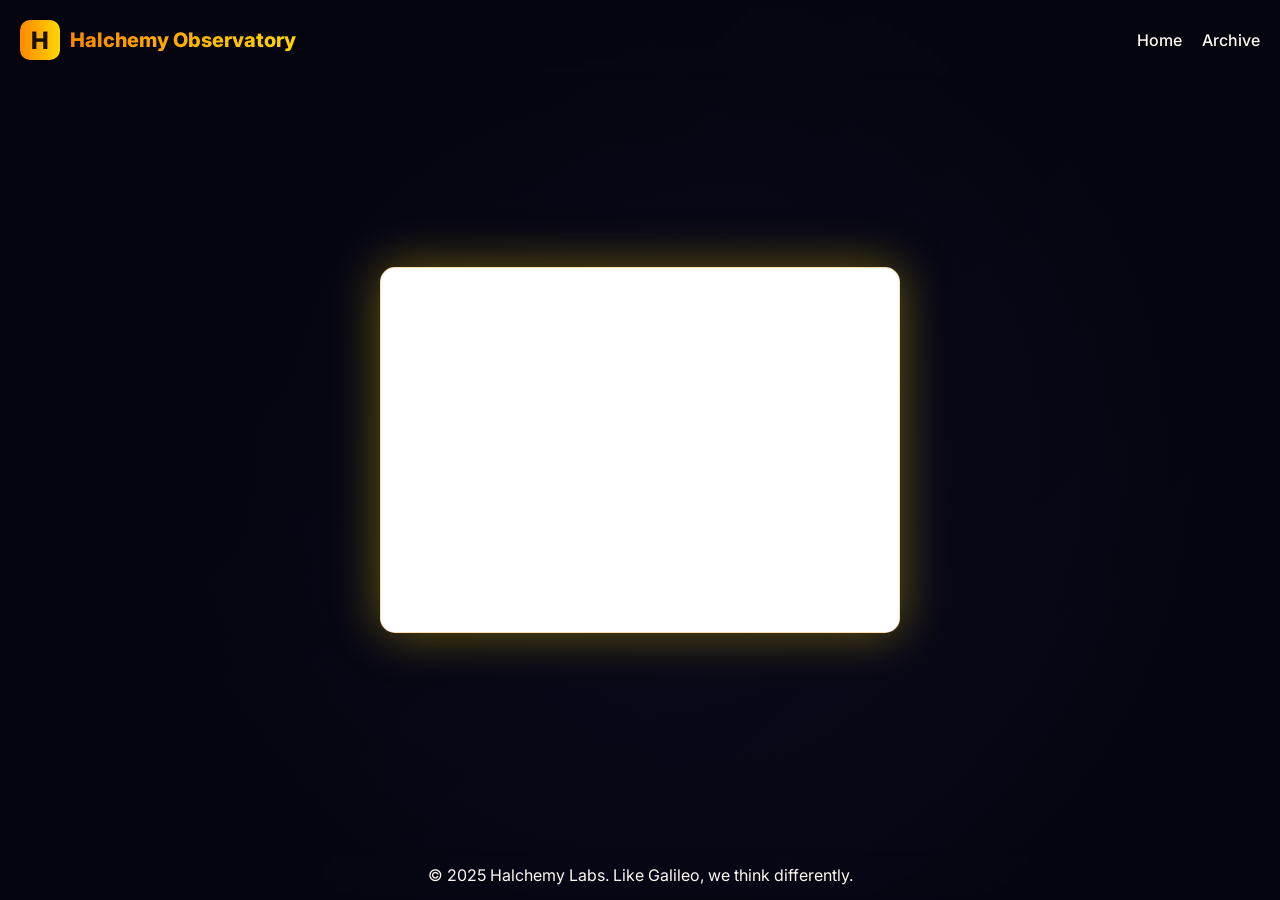
==== index.html @ 16245847 "fix: Correct Substack embed layout and styling - Adjusted CSS to ensure the iframe fits correctly wi" ====
<!DOCTYPE html>
<html lang="en">
<head>
    <!-- Google Tag Manager -->
<script async src="https://www.googletagmanager.com/gtag/js?id=G-N1RNGT53YN"></script>
<script>
  window.dataLayer = window.dataLayer || [];
  function gtag(){dataLayer.push(arguments);}
  gtag('js', new Date());

  gtag('config', 'G-N1RNGT53YN');
</script>
    <!-- End Google Tag Manager -->
    <meta charset="UTF-8">
    <meta name="viewport" content="width=device-width, initial-scale=1.0">
    <title>Halchemy Observatory - Using AI to uncover Connections</title>
    <link rel="icon" type="image/x-icon" href="favicon.ico">
    <link href="https://fonts.googleapis.com/css2?family=Inter:wght@400;500;800&display=swap" rel="stylesheet">
    <link rel="stylesheet" href="css/style.css">
    <!-- === Social Media Meta Tags (Open Graph & Twitter) === -->
    <!-- Open Graph / Facebook -->
    <meta property="og:title" content="Think Tank | Halchemy Labs – AI Research & Insights" />
    <meta property="og:description" content="Explore cutting-edge AI research and insights from Halchemy Labs. Stay informed about the latest developments in AI automation and business transformation." />
    <meta property="og:type" content="website" />
    <meta property="og:url" content="https://halchemy-labs.com/observatory.html" />
    <meta property="og:image" content="https://halchemy-labs.com/og-image.png" />
    <meta property="og:image:width" content="1200" />
    <meta property="og:image:height" content="630" />
    <meta property="og:site_name" content="Halchemy Labs" />

    <!-- Twitter Card -->
    <meta name="twitter:card" content="summary_large_image" />
    <meta name="twitter:title" content="Think Tank | Halchemy Labs – AI Research & Insights" />
    <meta name="twitter:description" content="Explore cutting-edge AI research and insights from Halchemy Labs. Stay informed about the latest developments in AI automation and business transformation." />
    <meta name="twitter:image" content="https://halchemy-labs.com/og-image.png" />
</head>
<body>
    <div class="loading-overlay">
        <div class="loading-content">
            <div class="logo-icon">H</div>
            <div class="logo-text">Halchemy Observatory</div>
        </div>
    </div>
    <div class="piercing-effect"></div>
    
    <header>
        <div class="logo">
            <div class="logo-icon">H</div>
            <div class="logo-text">Halchemy Observatory</div>
        </div>
        <nav>
            <ul>
                <li><a href="https://halchemylab.github.io/">Home</a></li>
                <li><a href="https://halchemy.substack.com/">Archive</a></li>
            </ul>
        </nav>
    </header>
    
    <div class="container">
        <div class="form-container">
            <iframe src="https://halchemy.substack.com/embed" style="background:white;" frameborder="0" scrolling="no" id="substack-embed"></iframe>
        </div>
    </div>
    
    <footer>
        <p>&copy; 2025 Halchemy Labs. Like Galileo, we think differently.</p>
    </footer>

</body>
</html>
---- css/style.css ----
:root {
            --primary: #FF8800;       /* Bright Orange */
            --secondary: #FFD700;     /* Golden Yellow */
            --dark: #1A1100;          /* Deep Dark Brown */
            --light: #FFF9F2;         /* Warm White */
            --accent: #FF4D00;        /* Bright Red-Orange */
        }

        * {
            margin: 0;
            padding: 0;
            box-sizing: border-box;
            font-family: 'Inter', sans-serif;
        }

        body {
            width: 100%;
            height: 100vh;
            overflow: hidden;
            background: linear-gradient(135deg, #050510 0%, #0A0A1F 100%);
            color: var(--light);
            position: relative;
            opacity: 0;
            animation: fadeIn 1s ease-out forwards;
            animation-delay: 1.5s;
        }

        header, footer {
            position: absolute;
            width: 100%;
            padding: 20px;
            z-index: 10;
            background-color: transparent;
            backdrop-filter: blur(3px);
        }

        header {
            top: 0;
            display: flex;
            justify-content: space-between;
            align-items: center;
        }

        footer {
            bottom: 0;
            text-align: center;
            padding: 15px;
        }

        .logo {
            display: flex;
            align-items: center;
        }

        .logo-icon {
            width: 40px;
            height: 40px;
            background: linear-gradient(to right, var(--primary), var(--secondary));
            border-radius: 10px;
            display: flex;
            align-items: center;
            justify-content: center;
            font-weight: 800;
            font-size: 24px;
            color: var(--dark);
            margin-right: 10px;
        }

        .logo-text {
            font-weight: 800;
            font-size: 20px;
            background: linear-gradient(to right, var(--primary), var(--secondary));
            -webkit-background-clip: text;
            -webkit-text-fill-color: transparent;
        }

        nav ul {
            display: flex;
            list-style: none;
        }

        nav li {
            margin-left: 20px;
        }

        nav a {
            text-decoration: none;
            color: var(--light);
            font-weight: 500;
            transition: text-shadow 0.3s, color 0.3s;
        }

        nav a:hover {
            color: #1fd1f9;
            text-shadow: 0 0 10px rgba(31, 209, 249, 0.4);
        }

        .container {
            width: 100%;
            height: 100vh;
            display: flex;
            justify-content: center;
            align-items: center;
            padding: 20px;
            position: relative;
            z-index: 5;
        }

        .form-container {
            background: #FFFFFF;
            border-radius: 15px;
            padding: 20px;
            max-width: 520px;
            width: 100%;
            box-shadow: 0 0 50px rgba(255, 215, 0, 0.4);
            border: 1px solid rgba(255, 136, 0, 0.3);
            animation: pulse 3s infinite alternate;
        }

        #substack-embed {
            width: 100%;
            height: 320px;
            border: none;
        }

        @keyframes pulse {
            from {
                box-shadow: 0 0 30px rgba(255, 136, 0, 0.2);
            }
            to {
                box-shadow: 0 0 50px rgba(255, 215, 0, 0.4);
            }
        }

        .piercing-effect {
            position: absolute;
            top: 50%;
            left: 50%;
            transform: translate(-50%, -50%);
            width: 100vw;
            height: 100vh;
            background: radial-gradient(circle at center, transparent 20%, rgba(5, 5, 16, 0.95) 80%);
            pointer-events: none;
            z-index: 1;
        }

        @media (max-width: 768px) {
            nav ul {
                display: none;
            }
            
            .form-container {
                padding: 20px;
            }
            
            h1 {
                font-size: 24px;
            }
        }

        /* Loading overlay styles */
        .loading-overlay {
            position: fixed;
            top: 0;
            left: 0;
            width: 100%;
            height: 100%;
            background: var(--dark);
            display: flex;
            justify-content: center;
            align-items: center;
            z-index: 9999;
            animation: fadeOut 1.5s ease-out forwards;
            animation-delay: 0.5s;
        }

        .loading-content {
            text-align: center;
            transform: scale(0);
            animation: scaleUp 0.5s ease-out forwards;
        }

        .loading-content .logo-icon {
            width: 80px;
            height: 80px;
            font-size: 48px;
            margin: 0 auto 20px;
        }

        @keyframes fadeOut {
            from { opacity: 1; }
            to { 
                opacity: 0;
                visibility: hidden;
            }
        }

        @keyframes scaleUp {
            from { transform: scale(0); }
            to { transform: scale(1); }
        }

        @keyframes fadeIn {
            from { opacity: 0; }
            to { opacity: 1; }
        }
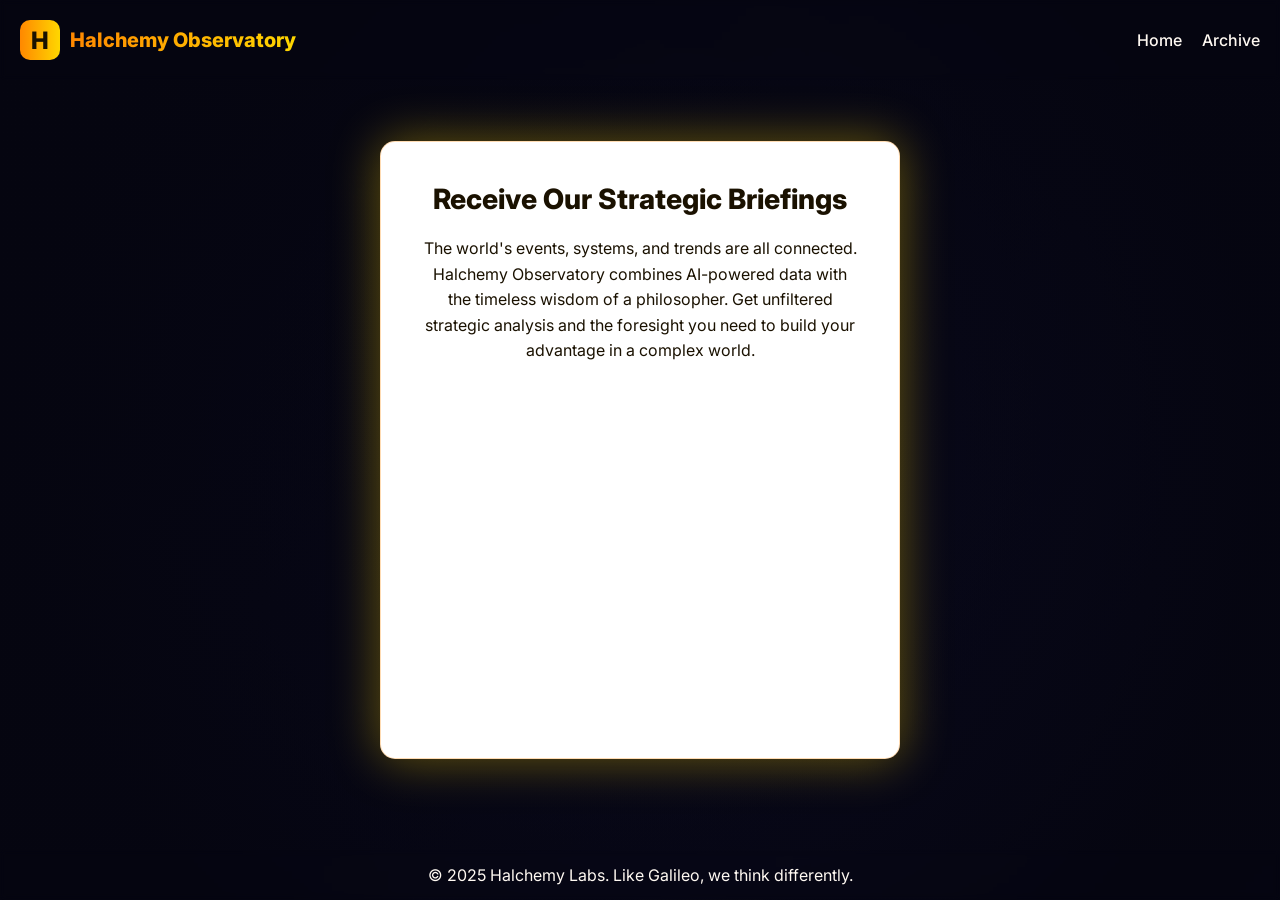
==== commit 627a346e: "feat: Restore headline and description above embed - Re-added the main headline and descriptive para" ====
--- a/index.html
+++ b/index.html
@@ -58,6 +58,8 @@
     
     <div class="container">
         <div class="form-container">
+            <h1>Receive Our Strategic Briefings</h1>
+            <p>The world's events, systems, and trends are all connected. Halchemy Observatory combines AI-powered data with the timeless wisdom of a philosopher. Get unfiltered strategic analysis and the foresight you need to build your advantage in a complex world.</p>
             <iframe src="https://halchemy.substack.com/embed" style="background:white;" frameborder="0" scrolling="no" id="substack-embed"></iframe>
         </div>
     </div>
--- a/css/style.css
+++ b/css/style.css
@@ -110,12 +110,27 @@
         .form-container {
             background: #FFFFFF;
             border-radius: 15px;
-            padding: 20px;
+            padding: 40px;
             max-width: 520px;
             width: 100%;
             box-shadow: 0 0 50px rgba(255, 215, 0, 0.4);
             border: 1px solid rgba(255, 136, 0, 0.3);
             animation: pulse 3s infinite alternate;
+        }
+
+        .form-container h1 {
+            text-align: center;
+            font-weight: 800;
+            font-size: 28px;
+            color: var(--dark);
+            margin-bottom: 20px;
+        }
+
+        .form-container p {
+            text-align: center;
+            line-height: 1.6;
+            color: var(--dark);
+            margin-bottom: 30px;
         }
 
         #substack-embed {
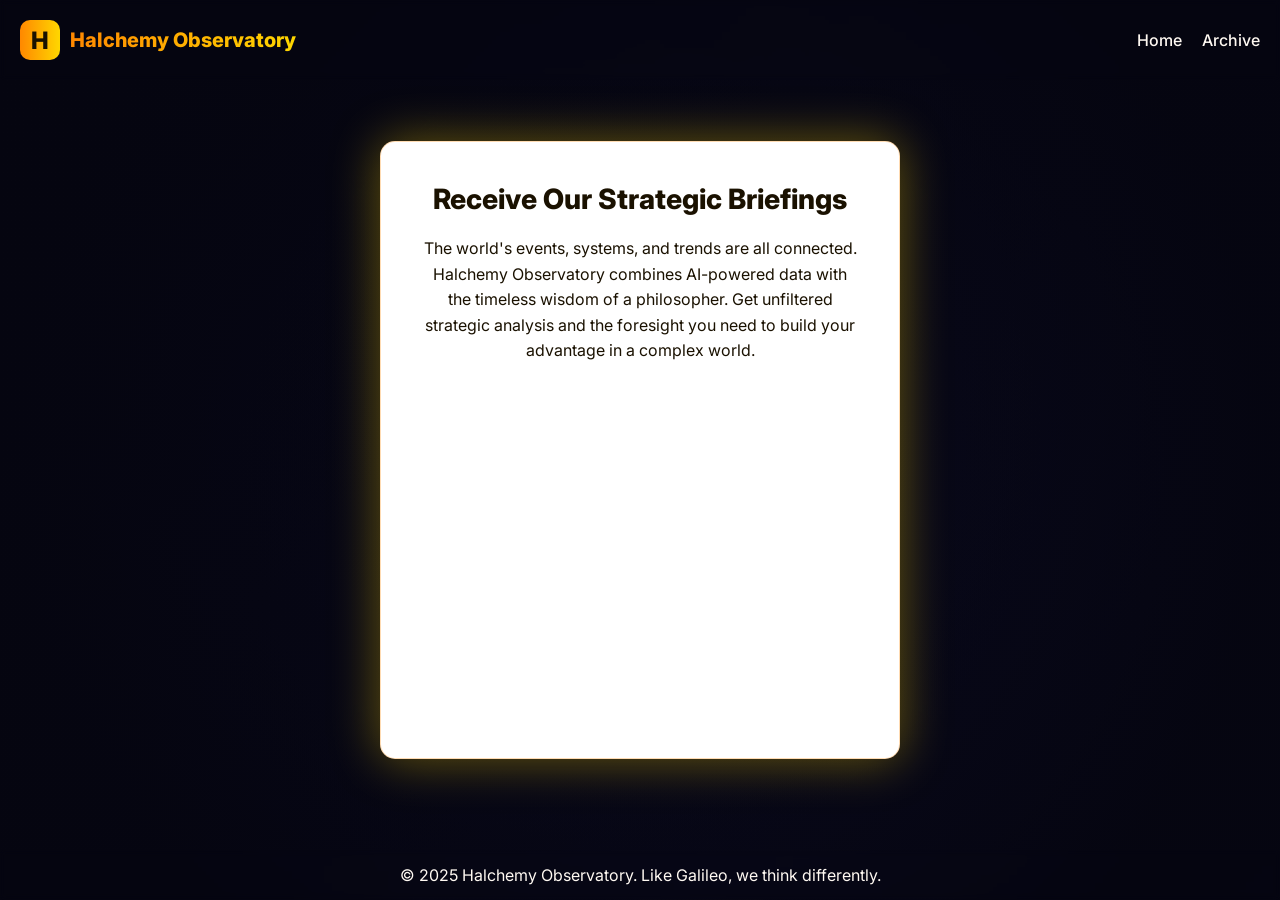
==== commit f91f2cfe: "fix: Align footer copyright with Observatory brand - Changed the copyright notice in the footer from" ====
--- a/index.html
+++ b/index.html
@@ -65,7 +65,7 @@
     </div>
     
     <footer>
-        <p>&copy; 2025 Halchemy Labs. Like Galileo, we think differently.</p>
+        <p>&copy; 2025 Halchemy Observatory. Like Galileo, we think differently.</p>
     </footer>
 
 </body>
--- a/css/style.css
+++ b/css/style.css
@@ -17,7 +17,7 @@
         body {
             width: 100%;
             height: 100vh;
-            overflow: hidden;
+            overflow-y: auto;
             background: linear-gradient(135deg, #050510 0%, #0A0A1F 100%);
             color: var(--light);
             position: relative;
@@ -98,7 +98,7 @@
 
         .container {
             width: 100%;
-            height: 100vh;
+            min-height: 100vh;
             display: flex;
             justify-content: center;
             align-items: center;
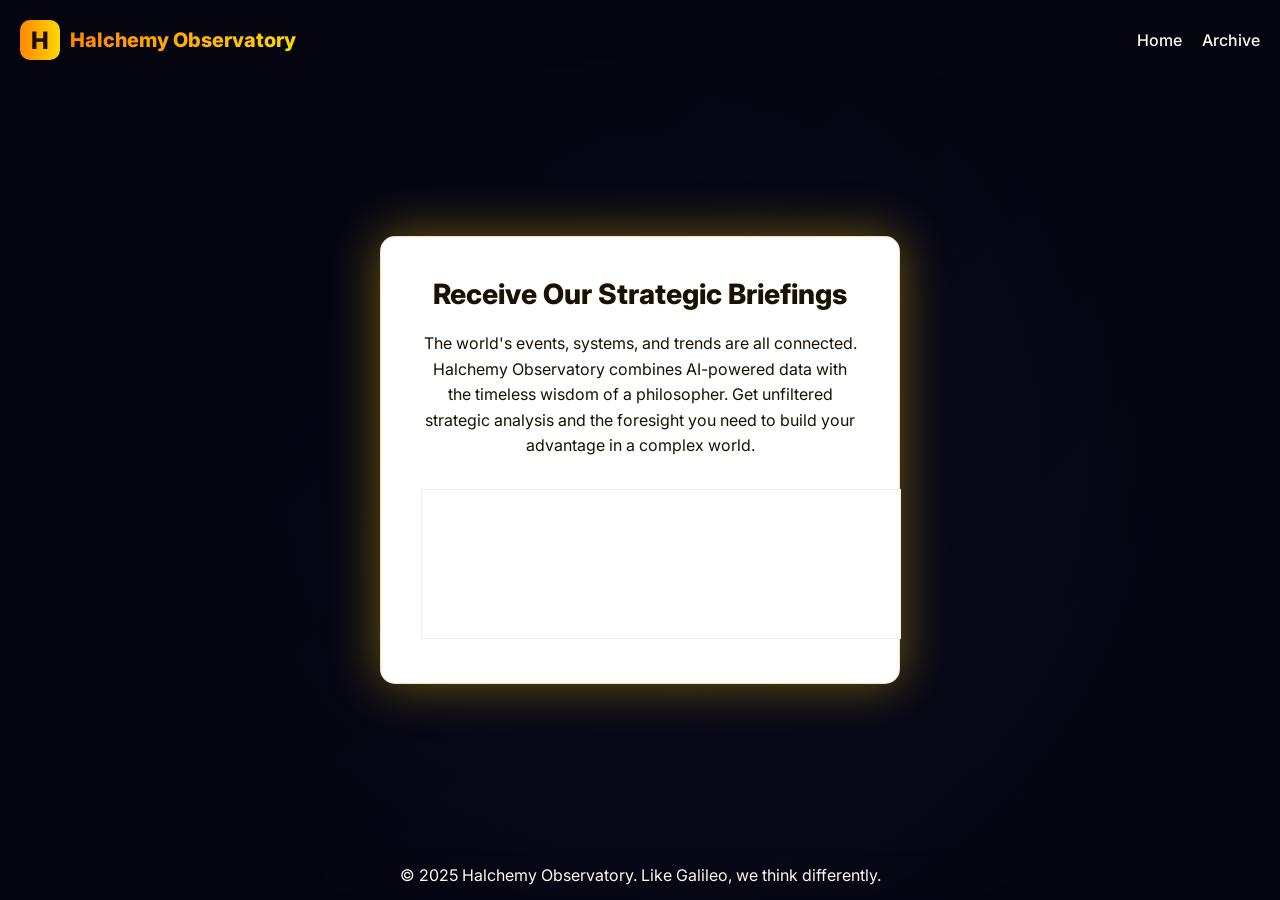
==== commit 85dd3d5e: "Update Substack embed code" ====
--- a/index.html
+++ b/index.html
@@ -60,7 +60,7 @@
         <div class="form-container">
             <h1>Receive Our Strategic Briefings</h1>
             <p>The world's events, systems, and trends are all connected. Halchemy Observatory combines AI-powered data with the timeless wisdom of a philosopher. Get unfiltered strategic analysis and the foresight you need to build your advantage in a complex world.</p>
-            <iframe src="https://halchemy.substack.com/embed" style="background:white;" frameborder="0" scrolling="no" id="substack-embed"></iframe>
+            <iframe src="https://halchemy.substack.com/embed" width="480" height="150" style="border:1px solid #EEE; background:white;" frameborder="0" scrolling="no"></iframe>
         </div>
     </div>
     
--- a/css/style.css
+++ b/css/style.css
@@ -102,7 +102,7 @@
             display: flex;
             justify-content: center;
             align-items: center;
-            padding: 20px;
+            padding: 100px 20px 80px 20px;
             position: relative;
             z-index: 5;
         }
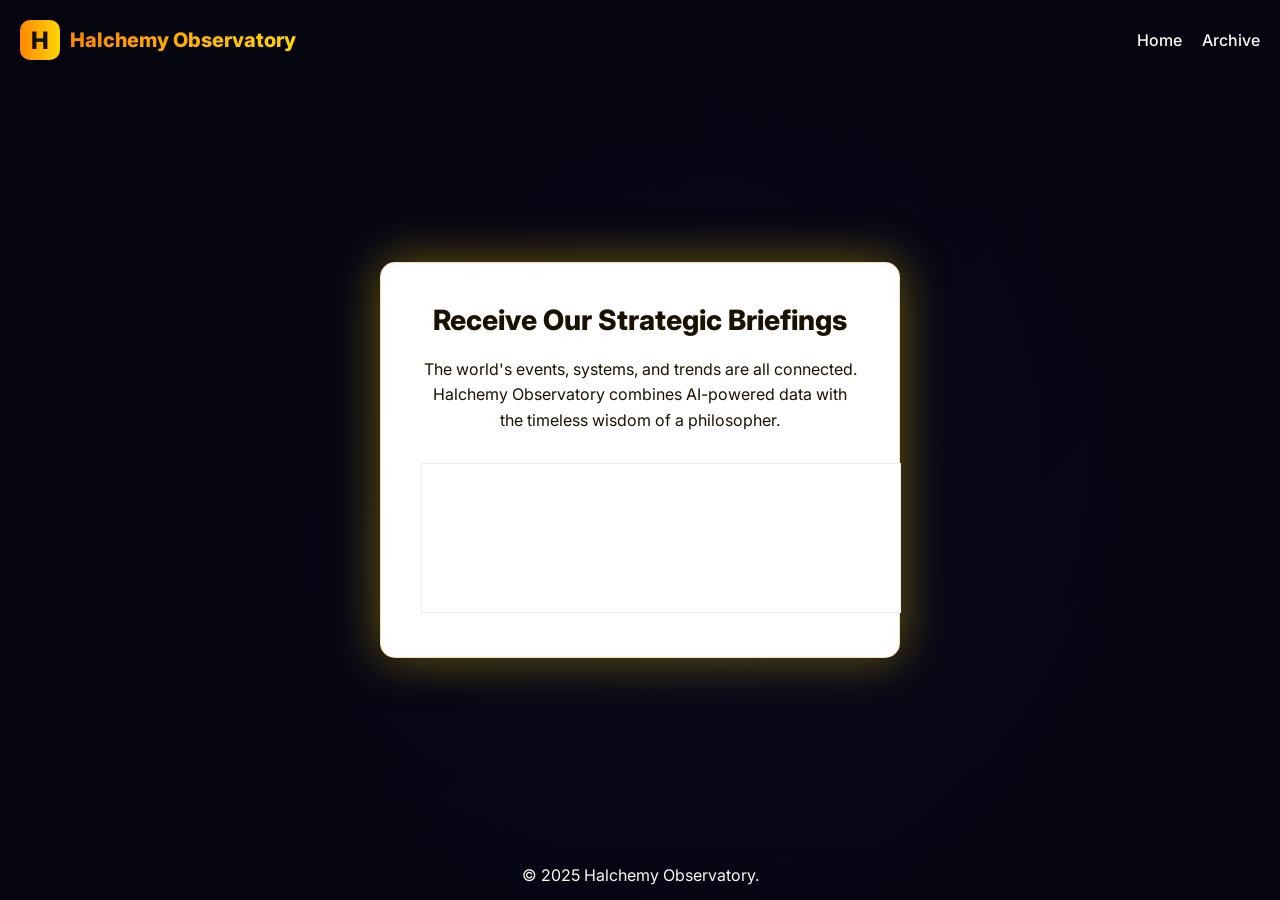
==== commit be0b8f2e: "Remove unnecessary text" ====
--- a/index.html
+++ b/index.html
@@ -59,13 +59,13 @@
     <div class="container">
         <div class="form-container">
             <h1>Receive Our Strategic Briefings</h1>
-            <p>The world's events, systems, and trends are all connected. Halchemy Observatory combines AI-powered data with the timeless wisdom of a philosopher. Get unfiltered strategic analysis and the foresight you need to build your advantage in a complex world.</p>
+            <p>The world's events, systems, and trends are all connected. Halchemy Observatory combines AI-powered data with the timeless wisdom of a philosopher.</p>
             <iframe src="https://halchemy.substack.com/embed" width="480" height="150" style="border:1px solid #EEE; background:white;" frameborder="0" scrolling="no"></iframe>
         </div>
     </div>
     
     <footer>
-        <p>&copy; 2025 Halchemy Observatory. Like Galileo, we think differently.</p>
+        <p>&copy; 2025 Halchemy Observatory.</p>
     </footer>
 
 </body>
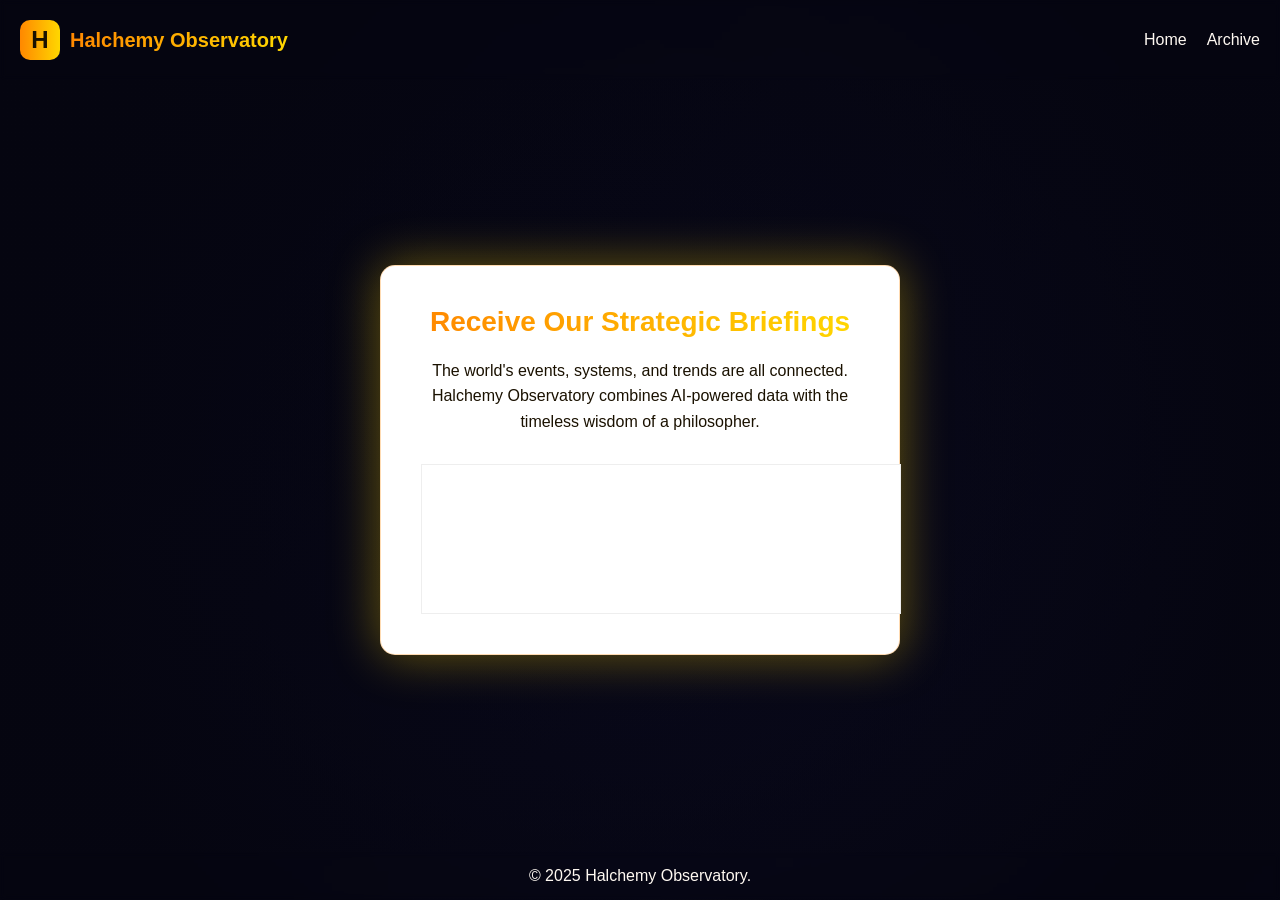
==== commit fc9fc0d1: "refactor: improve accessibility, performance, and SEO" ====
--- a/index.html
+++ b/index.html
@@ -15,12 +15,11 @@
     <meta name="viewport" content="width=device-width, initial-scale=1.0">
     <title>Halchemy Observatory - Using AI to uncover Connections</title>
     <link rel="icon" type="image/x-icon" href="favicon.ico">
-    <link href="https://fonts.googleapis.com/css2?family=Inter:wght@400;500;800&display=swap" rel="stylesheet">
     <link rel="stylesheet" href="css/style.css">
     <!-- === Social Media Meta Tags (Open Graph & Twitter) === -->
     <!-- Open Graph / Facebook -->
     <meta property="og:title" content="Think Tank | Halchemy Labs – AI Research & Insights" />
-    <meta property="og:description" content="Explore cutting-edge AI research and insights from Halchemy Labs. Stay informed about the latest developments in AI automation and business transformation." />
+    <meta property="og:description" content="The Halchemy Observatory is a strategic briefing that combines AI-powered data with the timeless wisdom of a philosopher to uncover connections between the world's events, systems, and trends." />
     <meta property="og:type" content="website" />
     <meta property="og:url" content="https://halchemy-labs.com/observatory.html" />
     <meta property="og:image" content="https://halchemy-labs.com/og-image.png" />
@@ -31,16 +30,10 @@
     <!-- Twitter Card -->
     <meta name="twitter:card" content="summary_large_image" />
     <meta name="twitter:title" content="Think Tank | Halchemy Labs – AI Research & Insights" />
-    <meta name="twitter:description" content="Explore cutting-edge AI research and insights from Halchemy Labs. Stay informed about the latest developments in AI automation and business transformation." />
+    <meta name="twitter:description" content="The Halchemy Observatory is a strategic briefing that combines AI-powered data with the timeless wisdom of a philosopher to uncover connections between the world's events, systems, and trends." />
     <meta name="twitter:image" content="https://halchemy-labs.com/og-image.png" />
 </head>
 <body>
-    <div class="loading-overlay">
-        <div class="loading-content">
-            <div class="logo-icon">H</div>
-            <div class="logo-text">Halchemy Observatory</div>
-        </div>
-    </div>
     <div class="piercing-effect"></div>
     
     <header>
@@ -50,8 +43,8 @@
         </div>
         <nav>
             <ul>
-                <li><a href="https://halchemylab.github.io/">Home</a></li>
-                <li><a href="https://halchemy.substack.com/">Archive</a></li>
+                <li><a href="https://halchemylab.github.io/" aria-label="Go to the Halchemy Labs homepage">Home</a></li>
+                <li><a href="https://halchemy.substack.com/" aria-label="Go to the Halchemy Substack archive">Archive</a></li>
             </ul>
         </nav>
     </header>
@@ -60,7 +53,7 @@
         <div class="form-container">
             <h1>Receive Our Strategic Briefings</h1>
             <p>The world's events, systems, and trends are all connected. Halchemy Observatory combines AI-powered data with the timeless wisdom of a philosopher.</p>
-            <iframe src="https://halchemy.substack.com/embed" width="480" height="150" style="border:1px solid #EEE; background:white;" frameborder="0" scrolling="no"></iframe>
+            <iframe src="https://halchemy.substack.com/embed" title="Substack Embed" width="480" height="150" style="border:1px solid #EEE; background:white;" frameborder="0" scrolling="no"></iframe>
         </div>
     </div>
     
--- a/css/style.css
+++ b/css/style.css
@@ -11,7 +11,7 @@
             margin: 0;
             padding: 0;
             box-sizing: border-box;
-            font-family: 'Inter', sans-serif;
+            font-family: -apple-system, BlinkMacSystemFont, "Segoe UI", Roboto, Helvetica, Arial, sans-serif, "Apple Color Emoji", "Segoe UI Emoji", "Segoe UI Symbol";
         }
 
         body {
@@ -122,7 +122,9 @@
             text-align: center;
             font-weight: 800;
             font-size: 28px;
-            color: var(--dark);
+            background: linear-gradient(to right, var(--primary), var(--secondary));
+            -webkit-background-clip: text;
+            -webkit-text-fill-color: transparent;
             margin-bottom: 20px;
         }
 
@@ -131,6 +133,12 @@
             line-height: 1.6;
             color: var(--dark);
             margin-bottom: 30px;
+            font-size: 16px;
+        }
+
+        .form-container iframe {
+            display: block;
+            margin: 0 auto;
         }
 
         #substack-embed {
@@ -174,48 +182,6 @@
             }
         }
 
-        /* Loading overlay styles */
-        .loading-overlay {
-            position: fixed;
-            top: 0;
-            left: 0;
-            width: 100%;
-            height: 100%;
-            background: var(--dark);
-            display: flex;
-            justify-content: center;
-            align-items: center;
-            z-index: 9999;
-            animation: fadeOut 1.5s ease-out forwards;
-            animation-delay: 0.5s;
-        }
-
-        .loading-content {
-            text-align: center;
-            transform: scale(0);
-            animation: scaleUp 0.5s ease-out forwards;
-        }
-
-        .loading-content .logo-icon {
-            width: 80px;
-            height: 80px;
-            font-size: 48px;
-            margin: 0 auto 20px;
-        }
-
-        @keyframes fadeOut {
-            from { opacity: 1; }
-            to { 
-                opacity: 0;
-                visibility: hidden;
-            }
-        }
-
-        @keyframes scaleUp {
-            from { transform: scale(0); }
-            to { transform: scale(1); }
-        }
-
         @keyframes fadeIn {
             from { opacity: 0; }
             to { opacity: 1; }
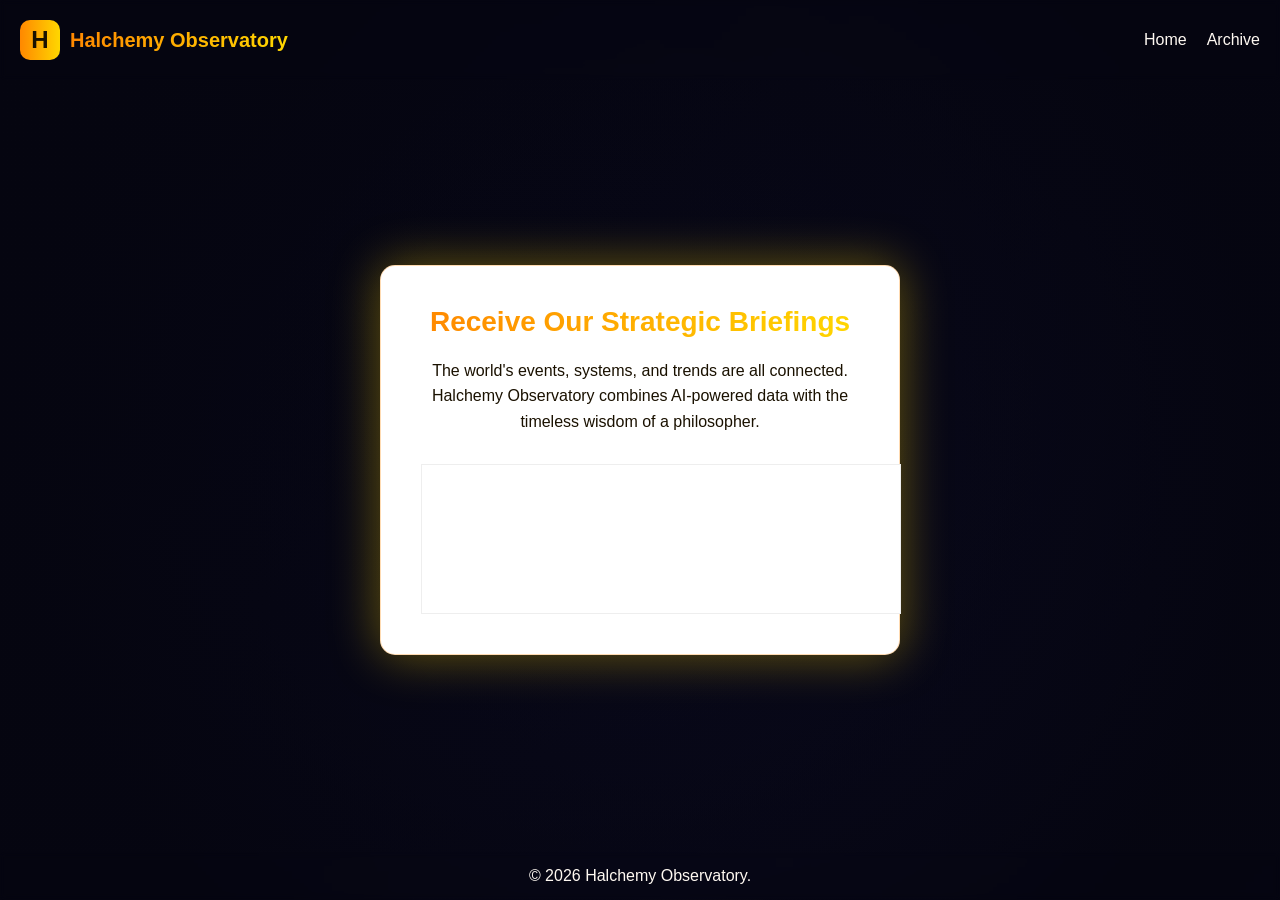
==== commit 6dd6301c: "Update copyright year in footer to 2026" ====
--- a/index.html
+++ b/index.html
@@ -58,7 +58,7 @@
     </div>
     
     <footer>
-        <p>&copy; 2025 Halchemy Observatory.</p>
+        <p>&copy; 2026 Halchemy Observatory.</p>
     </footer>
 
 </body>
--- a/css/style.css
+++ b/css/style.css
@@ -174,11 +174,43 @@
             }
             
             .form-container {
+                padding: 30px;
+            }
+            
+            .form-container h1 {
+                font-size: 24px;
+            }
+
+            .form-container p {
+                font-size: 14px;
+            }
+
+            .logo-text {
+                font-size: 18px;
+            }
+
+            .logo-icon {
+                width: 35px;
+                height: 35px;
+                font-size: 20px;
+            }
+        }
+
+        @media (max-width: 480px) {
+            .form-container {
                 padding: 20px;
             }
-            
-            h1 {
-                font-size: 24px;
+
+            .form-container h1 {
+                font-size: 22px;
+            }
+
+            .form-container p {
+                font-size: 13px;
+            }
+
+            .logo-text {
+                display: none;
             }
         }
 
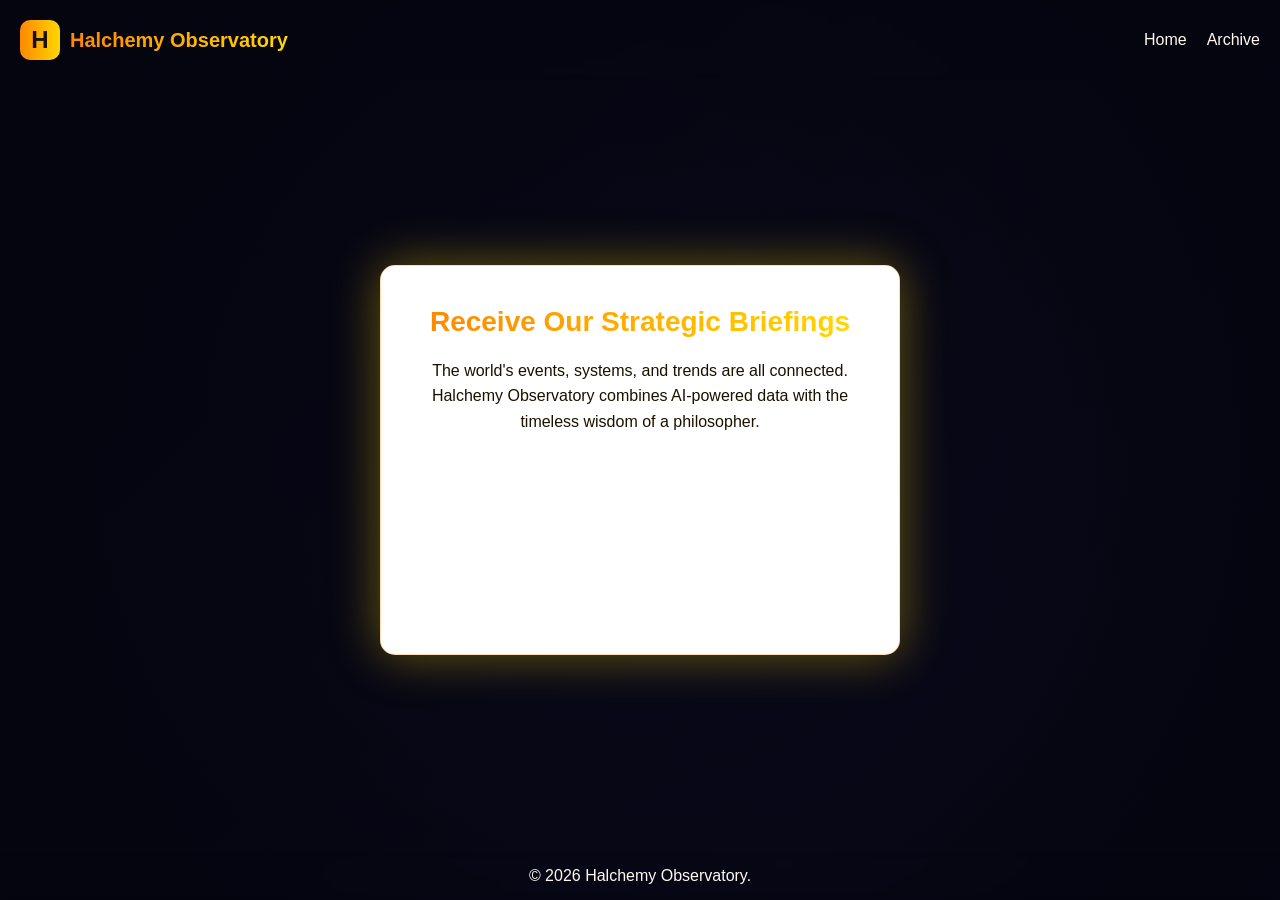
==== commit 8d572440: "refactor: make Substack embed fully responsive" ====
--- a/index.html
+++ b/index.html
@@ -53,7 +53,7 @@
         <div class="form-container">
             <h1>Receive Our Strategic Briefings</h1>
             <p>The world's events, systems, and trends are all connected. Halchemy Observatory combines AI-powered data with the timeless wisdom of a philosopher.</p>
-            <iframe src="https://halchemy.substack.com/embed" title="Substack Embed" width="480" height="150" style="border:1px solid #EEE; background:white;" frameborder="0" scrolling="no"></iframe>
+            <iframe id="substack-embed" src="https://halchemy.substack.com/embed" title="Substack Embed" frameborder="0" scrolling="no"></iframe>
         </div>
     </div>
     
--- a/css/style.css
+++ b/css/style.css
@@ -136,15 +136,13 @@
             font-size: 16px;
         }
 
-        .form-container iframe {
+        #substack-embed {
+            width: 100%;
+            max-width: 480px;
+            height: 150px;
+            border: none;
             display: block;
             margin: 0 auto;
-        }
-
-        #substack-embed {
-            width: 100%;
-            height: 320px;
-            border: none;
         }
 
         @keyframes pulse {
